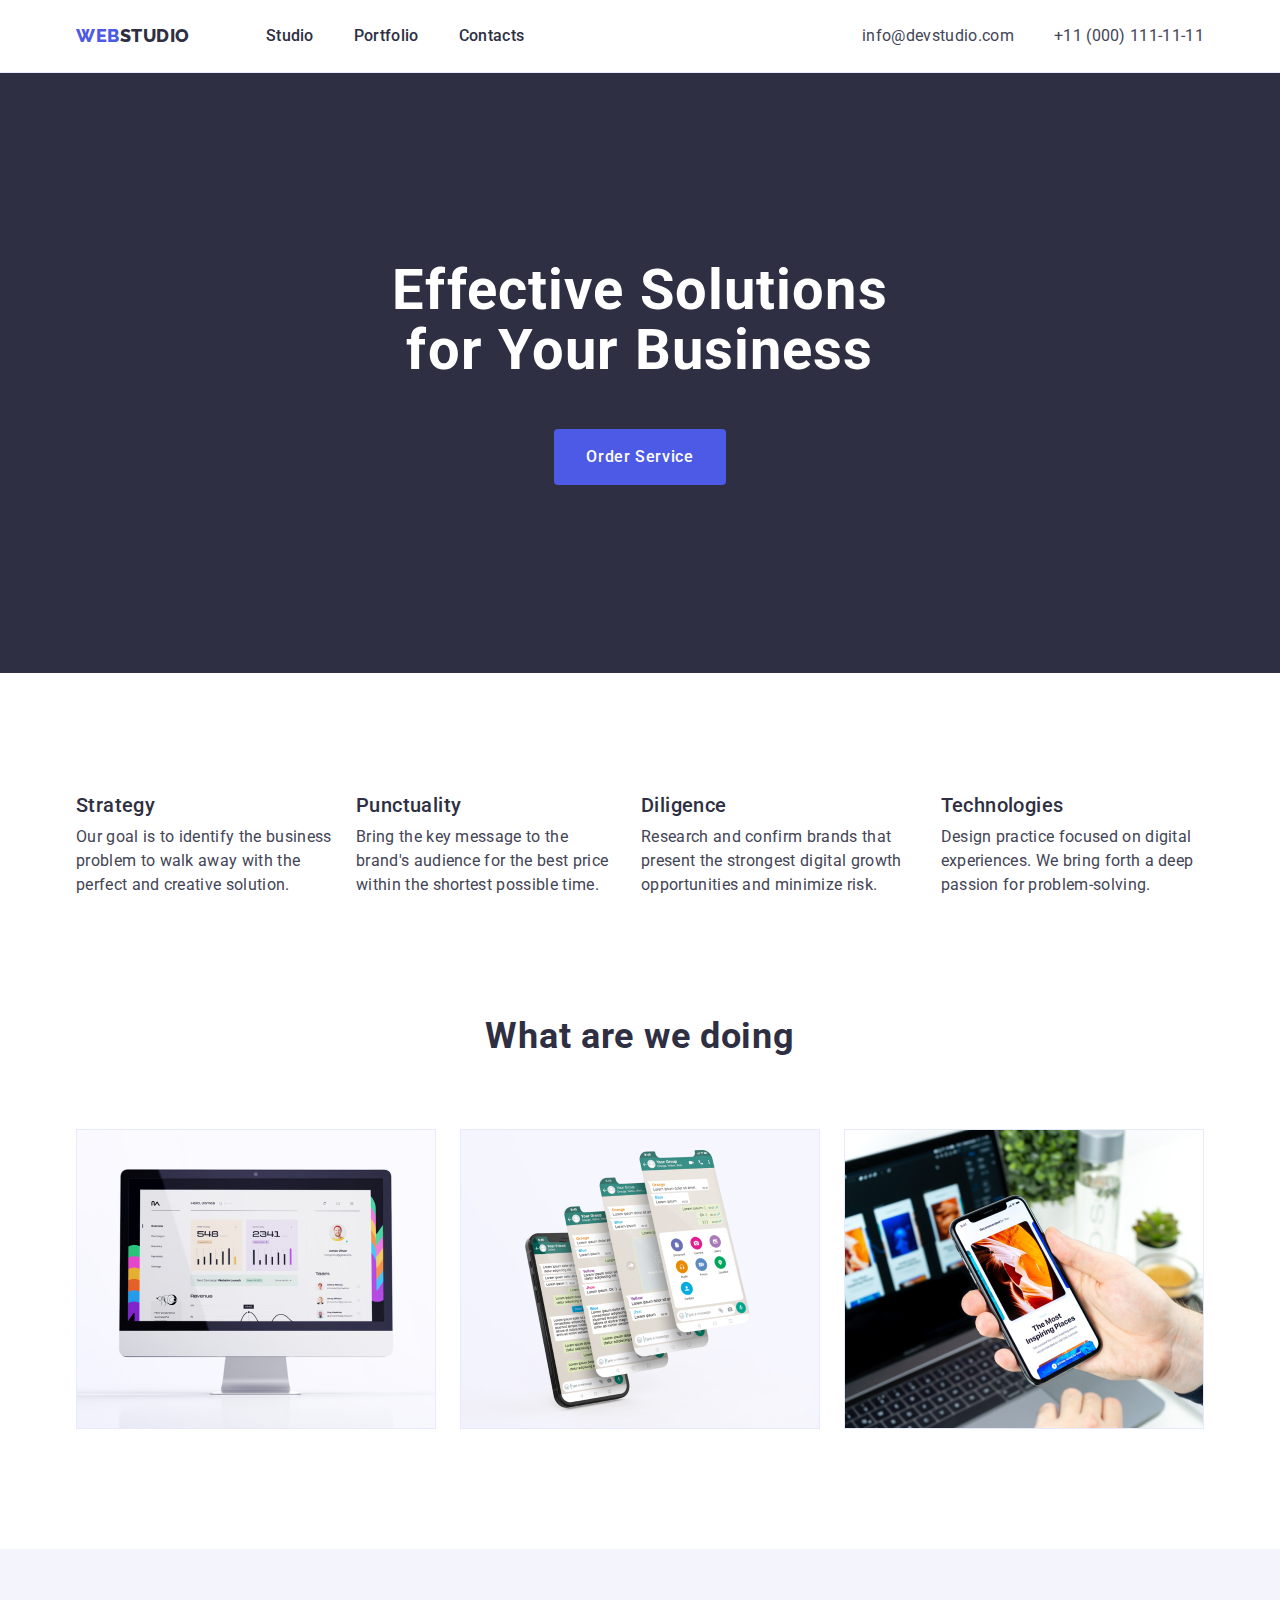
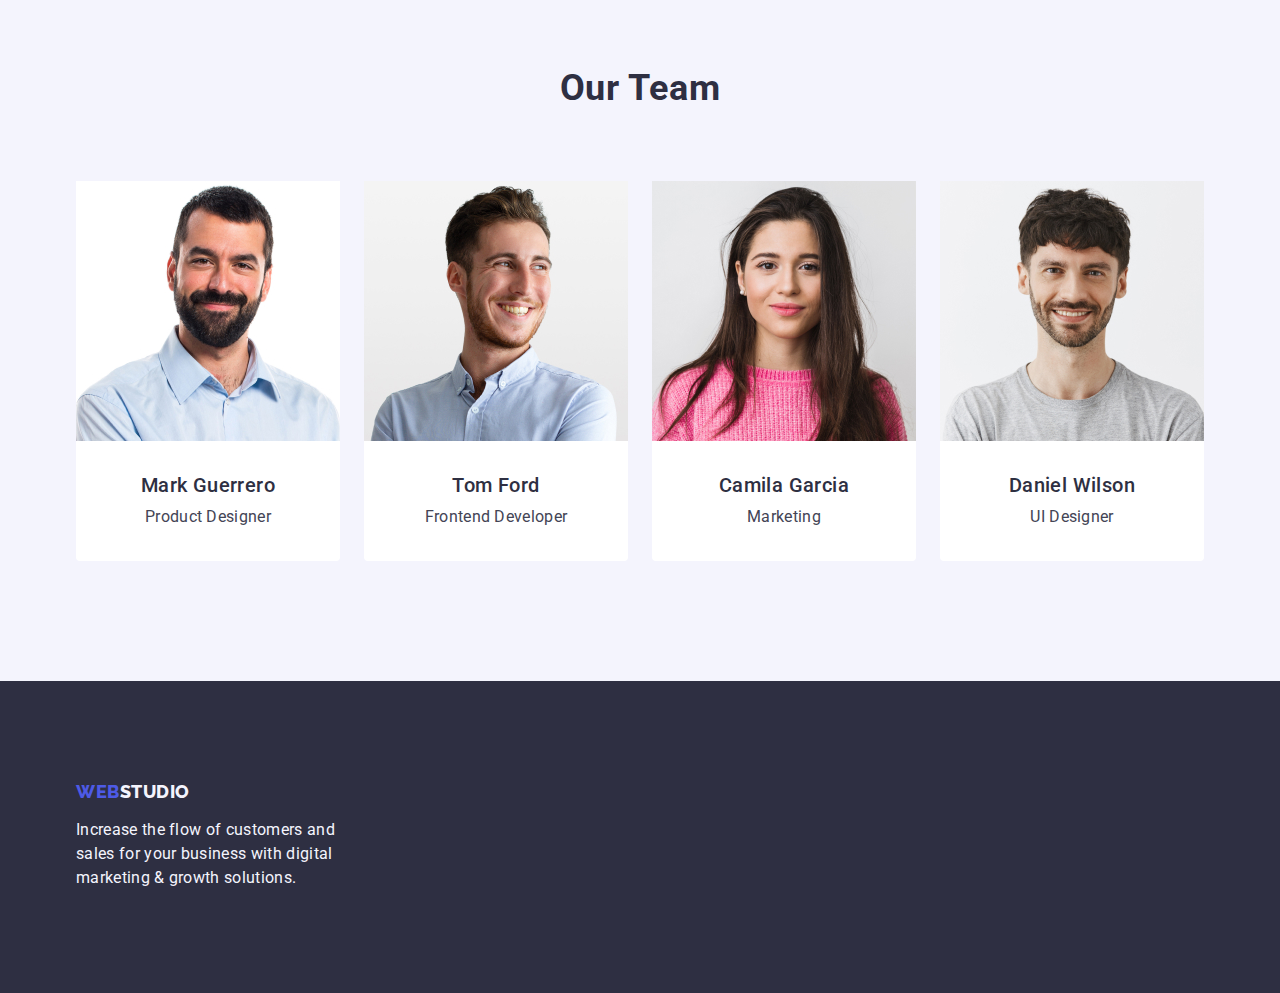
==== index.html @ be7afb0c "3" ====
<!DOCTYPE html>
<html lang="en">
<head>
    <meta charset="UTF-8">
    <meta http-equiv="X-UA-Compatible" content="IE=edge">
    <meta name="viewport" content="width=device-width, initial-scale=1.0">
    <title>Document</title>
    <link rel="preconnect" href="https://fonts.googleapis.com">
    <link rel="preconnect" href="https://fonts.gstatic.com" crossorigin>
    <link href="https://fonts.googleapis.com/css2?family=Raleway:wght@800&family=Roboto:wght@400;500;700;900&display=swap" rel="stylesheet">
    <link rel="stylesheet" href="https://cdnjs.cloudflare.com/ajax/libs/modern-normalize/1.1.0/modern-normalize.min.css">
    <link rel="stylesheet" href="./css/styles.css">
</head>
<body>
    
    <header class="main-header">

        <div class="container main-nav">
        
            <nav class="main-nav">

                <a href="./index.html" class="logo header link">Web<span class="accent">Studio</span></a>

                <ul class="site-nav list">
                    <li class="item"><a href="./index.html" class="link">Studio</a></li>
                    <li class="item"><a href="./portfolio.html" class="link">Portfolio</a></li>
                    <li class="item"><a href="" class="link">Contacts</a></li>
                </ul>

            </nav>
            
            <address class="contacts">
                <ul class="list">
                    <li class="item"><a href="mailto:info@devstudio.com" class="contact link">info@devstudio.com</a></li>
                    <li class="item"><a href="tel:+110001111111" class="contact link">+11 (000) 111-11-11</a></li>  
                </ul>                      
            </address>  
        
        </div>
        
    </header>

    <main>
        
        <section class="hero">
            <div class="container">
                <h1 class="hero-title">Effective Solutions for Your Business</h1>
                <button type="button" class="button">Order Service</button>
            </div>
        </section>        

        <section class="section features">
            <div class="container">
                <h2 class="section-title" hidden>Our advantages</h2>
                <ul class="feature-list list">
                    <li class="item">
                        <h3 class="title">Strategy</h3>
                        <p class="text">Our goal is to identify the business problem to walk away with the perfect and creative solution.</p>
                    </li>
                
                    <li class="item">
                        <h3 class="title">Punctuality</h3>
                        <p class="text">Bring the key message to the brand's audience for the best price within the shortest possible time.</p>
                    </li>
                
                    <li class="item">
                        <h3 class="title">Diligence</h3>
                        <p class="text">Research and confirm brands that present the strongest digital growth opportunities and minimize risk.</p>
                    </li>
                
                    <li class="item">
                        <h3 class="title">Technologies</h3>
                        <p class="text">Design practice focused on digital experiences. We bring forth a deep passion for problem-solving.</p>
                    </li>
                </ul>
            </div>
        </section>

        <section class="section doing">
            <div class="container">
                <h2 class="section-title">What are we doing</h2>
                <ul class="doing-list list">
                    <li class="item">
                        <img 
                        src="./images/img1.jpg" 
                        alt="Computer screen showing statistics"
                        width="360"
                        >
                    </li>

                    <li class="item">
                        <img 
                        src="./images/img2.jpg" 
                        alt="Smartphone with messenger on the screen"
                        width="360"
                        >
                    </li>

                    <li class="item">
                        <img 
                        src="./images/img3.jpg" 
                        alt="Smartphone in the hands of a peerson with a picture on the screen"
                        width="360"
                        >
                    </li>
                </ul> 
            </div>       
        </section>

        <section class="section team">
            <div class="container">
                <h2 class="section-title">Our Team</h2>
                <ul class="team-list list">
                    <li class="item">
                        <img 
                            src="./images/mark-guerrero.jpg" 
                            alt="photo portrait of Mark Guerrero"
                            width="264"                    
                        >
                        <div class="worker-card">
                            <h3 class="title">Mark Guerrero</h3>
                            <p class="text">Product Designer</p> 
                        </div>                   
                    </li>

                    <li class="item">
                        <img 
                            src="./images/tom-ford.jpg" 
                            alt="photo portrait of Tom Ford"
                            width="264"                    
                        >
                        <div class="worker-card">
                            <h3 class="title">Tom Ford</h3>
                            <p class="text">Frontend Developer</p>
                        </div>                    
                    </li>
                    
                    <li class="item">
                        <img 
                            src="./images/camila-garcia.jpg" 
                            alt="photo portrait of Camila Garcia"
                            width="264"                    
                        >
                        <div class="worker-card">
                            <h3 class="title">Camila Garcia</h3>
                            <p class="text">Marketing</p>
                        </div>                    
                    </li>

                    <li class="item">
                        <img 
                            src="./images/daniel-willson.jpg" 
                            alt="photo portrait of Daniel Wilson"
                            width="264"                    
                        >
                        <div class="worker-card">
                            <h3 class="title">Daniel Wilson</h3>
                            <p class="text">UI Designer</p> 
                        </div>                   
                    </li>
                </ul>
            </div>
        </section>

    </main>

    <footer class="footer">

        <div class="container">

            <a href="./index.html" class="logo footer link">Web<span class="accent">Studio</span></a>
            
            <p class="text footer">Increase the flow of customers and sales for your business with digital marketing & growth solutions.</p>

        </div>
    </footer>

</body>
</html>
---- css/styles.css ----
:root {
    --primary-text-color: #434455;
    --title-text-color: #2E2F42;
    --accent-color: #4D5AE5;
    --primary-white-color: #ffffff;
    --light-text-color: #F4F4FD;
    --secondary-accent-color: #404BBF;
    --border-color: #e7e9fc;
}

html {
    box-sizing: border-box;
}

*,
*::before,
*::after {
    box-sizing: inherit;
}

body {
    color: var(--primary-text-color);
    background-color: var(--primary-white-color);

    font-family: "Roboto", sans-serif;
} 

.list {
    padding: 0;
    margin: 0;
    list-style: none;
}

img {
    display: block;
}

.main-header {
    border-bottom: 1px solid var(--border-color);
}

/* logo */

.logo {
    color: var(--accent-color);

    font-family: "Raleway", sans-serif;
    font-weight: 800;
    font-size: 18px;
    line-height: 1.17;
    letter-spacing: 0.03em;
    text-transform: uppercase;
    text-decoration: none;
}

.logo .accent {
    color: var(--title-text-color);
}

.logo.header {
    margin-right: 76px;

    color: var(--accent-color);
}

.logo.footer {
    color: var(--accent-color);
}

.logo.footer .accent {
    color: var(--light-text-color);
}

/* navigation */

.main-nav {
    display: flex;
    align-items: center;
}

.site-nav {
    display: flex;
    gap: 40px;
}

/* .site-nav .item + .item {
    margin-left: 40px;
} */

.site-nav .link { 
    display: block;
    padding-top: 24px;
    padding-bottom: 24px;

    color: var(--title-text-color);

    font-weight: 500;
    font-size: 16px;
    line-height: 1.5;
    letter-spacing: 0.02em;
    text-decoration: none;
}

.site-nav .link:hover,
.site-nav .link:focus {
    color: var(--secondary-accent-color);
}

.link {
    text-decoration: none;
}

/* contacts */

.contacts {
    font-style: normal;
    margin-left: auto;
}

.contacts .list {
    display: flex;
    gap: 40px;
}

/* .contacts .list .item + .item {
    margin-left: 40px;
} */

.contact {
    color: var(--primary-text-color);

    font-size: 16px;
    line-height: 1.5;
    letter-spacing: 0.02em;
    text-decoration: none;
}

.contact:hover,
.contact:focus {
    color: var(--secondary-accent-color);
}

/* hero */

.hero {
    padding: 188px 0;
    height: 600px;

    background-color: var(--title-text-color);
    text-align: center;
}

.hero-title {
    padding-bottom: 48px;
    margin: auto;
    max-width: 496px;

    color: var(--primary-white-color);

    font-weight: 700;
    font-size: 56px;
    line-height: 1.07;    
    letter-spacing: 0.02em;  
} 

.hero .button {
    display: block;
    margin: auto;
    min-width: 169px;
    height: 56px;
    border: none;
}

.button {
    display: block;
    margin: auto;
    padding: 16px 32px;
    border-radius: 4px;
   

    color: var(--primary-white-color);
    background-color: var(--accent-color);

    font-family: inherit;
    font-weight: 500;
    font-size: 16px;
    line-height: 1.5;
    display: flex;
    align-items: center;
    letter-spacing: 0.04em;

    cursor: pointer;
}

.hero .button:hover,
.hero .button:focus {
    color: var(--primary-white-color);
    background-color: var(--secondary-accent-color);
}

.section-title {
    /* padding-bottom: 72px; */
    /* padding-top: 120px; */
    margin: 0;

    color: var(--title-text-color);

    font-weight: 700;
    font-size: 36px;
    line-height: 1.11;
    text-align: center;
    letter-spacing: 0.02em;
}

.section.features {
    /* margin-top: 120px; */
    padding: 120px 0;
}

.feature-list {
    display: flex;
    gap: 24px;
}

.feature-list .item {
    width: calc((100%-72px)/4);
    /* margin: 12px; */
}

.feature-list .title {
    color: var(--title-text-color);

    font-weight: 500;
    font-size: 20px;
    line-height: 24px;
}

.feature-list .item .text {
    margin-bottom: 0;
}

.container {
    width: 1158px;
    margin-left: auto;
    margin-right: auto;
    padding: 0 15px;
}

.title {
    margin-top: 0;
    margin-bottom: 8px;

    color: var(--title-text-color);

    font-weight: 500;
    font-size: 20px;
    line-height: 1.2;
    letter-spacing: 0.02em;
}

.section.doing {
    padding-bottom: 120px;
    padding-top: 0;
}

.doing .section-title {
    margin-bottom: 72px;
    padding-bottom: 0;
}

.doing-list {
    display: flex;
    gap: 24px;
}

.doing-list .item {
    width: calc((100%-48px)/3);
    /* margin-bottom: 120px; */
}

.team-list {
    display: flex;
    gap: 24px;
}

.team-list .item {
    width: calc((100%-72px)/4);
    border-radius: 0px 0px 4px 4px;
}

.team-list .title {
    text-align: center;
    margin-bottom: 8px;
}

.team-list .text {
    text-align: center;
    margin-bottom: 0;
}

.section.team {
    padding: 120px 0;

    background-color: var(--light-text-color);
}

.team .section-title {
    margin-bottom: 72px;
}

.worker-card {
    padding: 32px 16px;
}

.item {
    background-color: var(--primary-white-color);
}

.text {
    margin-top: 0;

    color: var(--primary-text-color);

    font-size: 16px;
    line-height: 1.5;
    letter-spacing: 0.02em;
}

.text.footer {
    width: 264px;
    margin-bottom: 0;

    color: var(--light-text-color);
}

footer {
    padding: 100px 0;
    height: 312px;

    background-color: var(--title-text-color);
}

.footer.link {
    display: inline-block;
    margin-bottom: 16px;
}

.buttons-list {
    display: flex;
    margin: auto;
    justify-content: center;
    gap: 24px;
    margin-bottom: 72px;
}

.buttons-list .button {
    display: inline-block;
    padding: 12px 24px;


    color: var(--accent-color);
    background-color: var(--light-text-color);
    border: 1px solid var(--border-color);
}

.buttons-list .button:hover,
.buttons-list .button:focus {
    color: var(--primary-white-color);
    background-color: var(--secondary-accent-color);
    border: 1px solid transparent;
}

.photo-list {
    display: flex;
    flex-wrap: wrap;
    width: 1128px;
    margin-left: auto;
    margin-right: auto;
}

.photo-list .item {
    width: 360px;
    margin-right: 24px;
    margin-bottom: 48px;
}

.photo-list .item:nth-child(3n) {
    margin-right: 0;
}

.photo-list .item:nth-last-child(-n+3) {
    margin-bottom: 0;
}

.photo-list .item .text {
    margin-bottom: 0;
}

.section.gallery {
    padding: 96px 0 120px;
}

.category {
    padding: 32px 16px;
    border: 1px solid var(--border-color);
    border-top: none;
}

.section {
    padding: 120px 0;
}
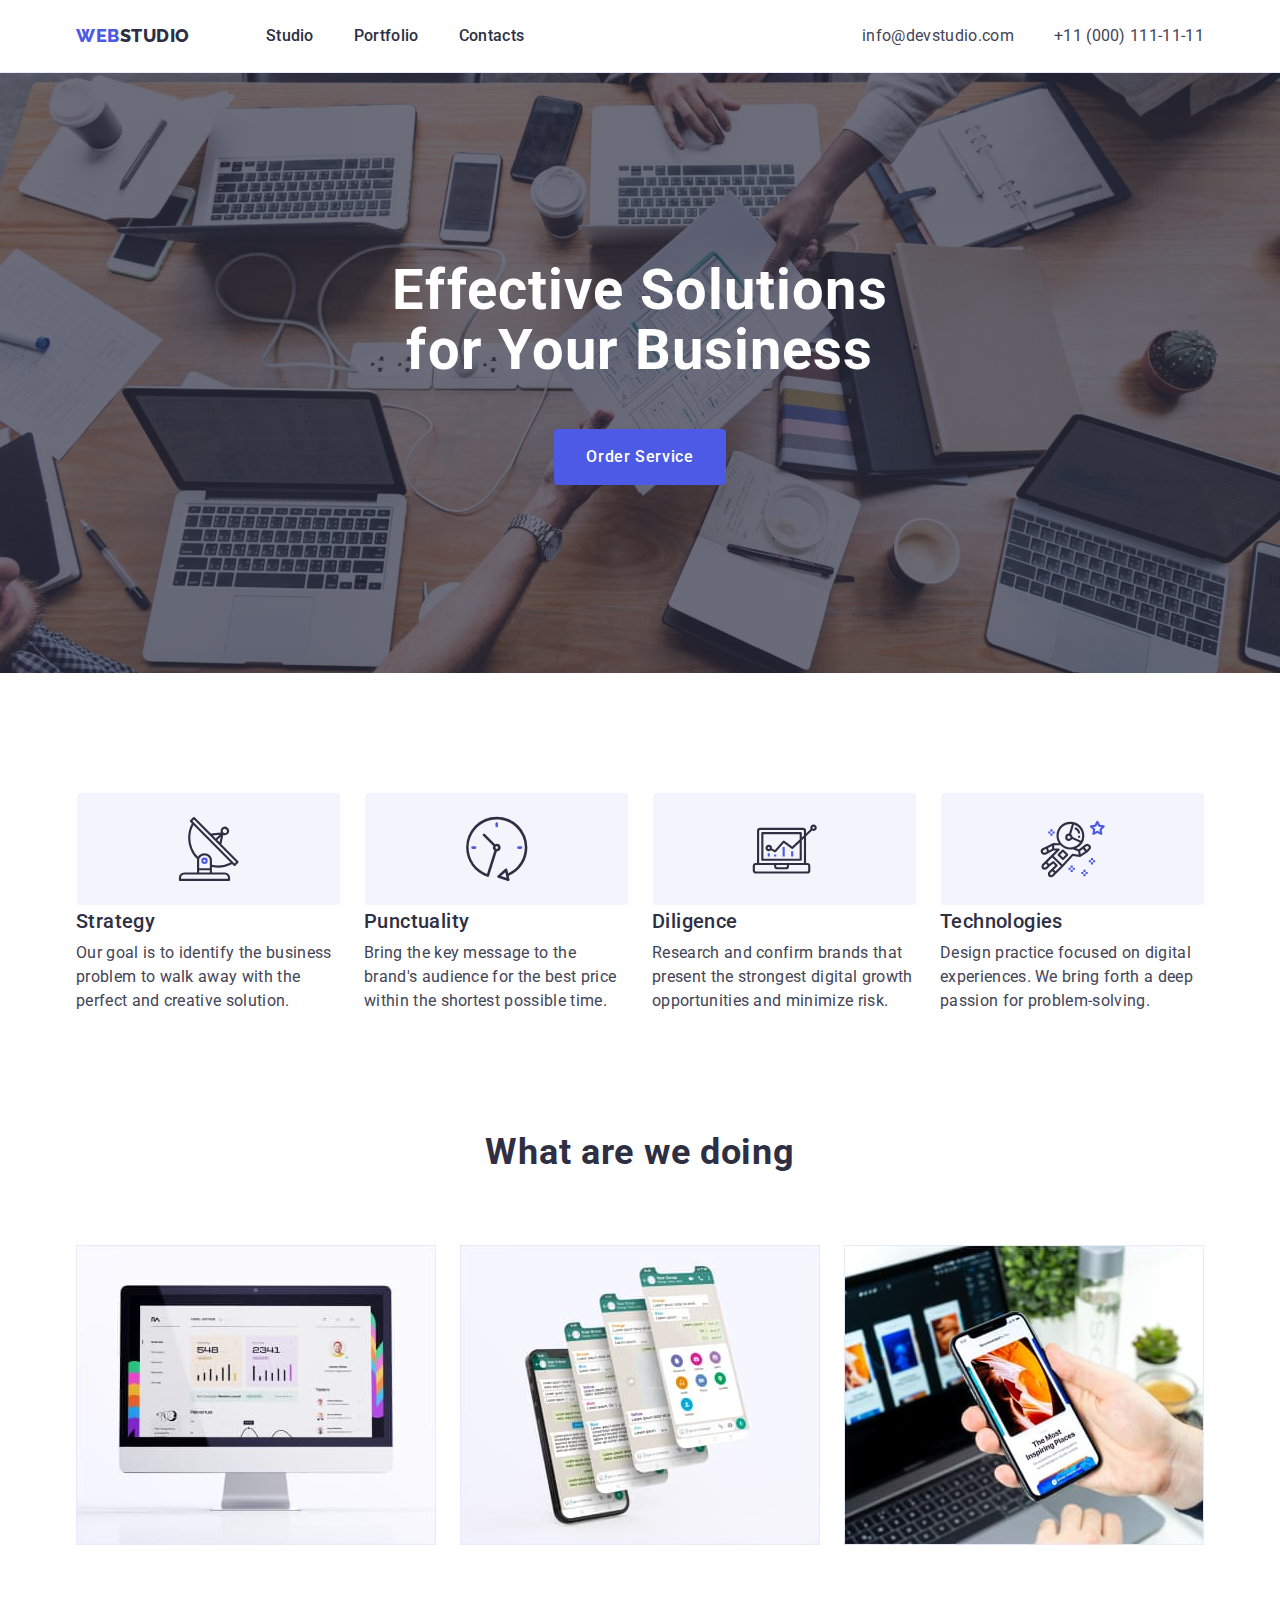
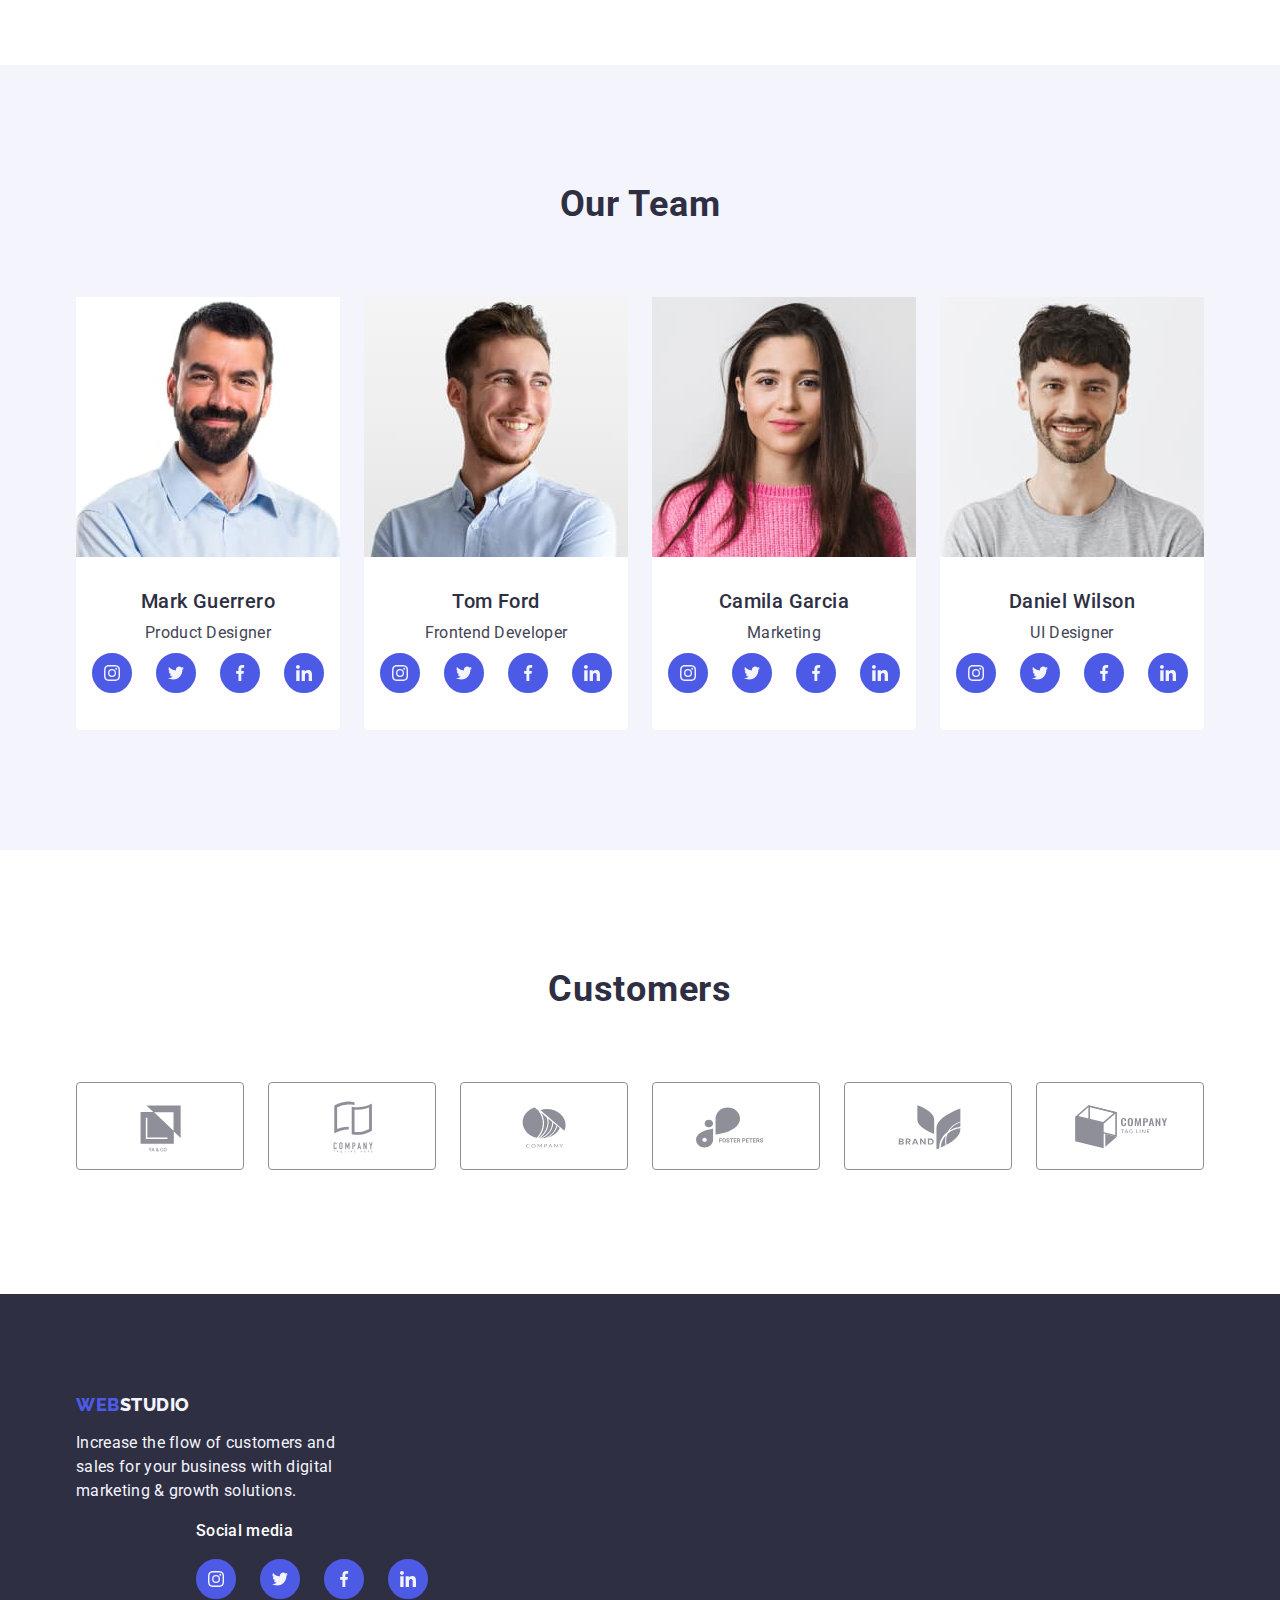
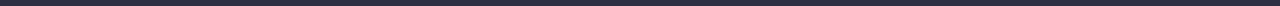
==== commit 47b11351: "+" ====
--- a/index.html
+++ b/index.html
@@ -54,21 +54,41 @@
                 <h2 class="section-title" hidden>Our advantages</h2>
                 <ul class="feature-list list">
                     <li class="item">
+                        <div>
+                            <svg class="feature-icon" width="264" height="112">
+                                <use href="./images/sprite.svg#strategy"></use>
+                            </svg>
+                        </div>
                         <h3 class="title">Strategy</h3>
                         <p class="text">Our goal is to identify the business problem to walk away with the perfect and creative solution.</p>
                     </li>
                 
                     <li class="item">
+                        <div>
+                            <svg class="feature-icon" width="264" height="112">
+                                <use href="./images/sprite.svg#punctuality"></use>
+                            </svg>
+                        </div>
                         <h3 class="title">Punctuality</h3>
                         <p class="text">Bring the key message to the brand's audience for the best price within the shortest possible time.</p>
                     </li>
                 
                     <li class="item">
+                        <div>
+                            <svg class="feature-icon" width="264" height="112">
+                                <use href="./images/sprite.svg#diligence"></use>
+                            </svg>
+                        </div>
                         <h3 class="title">Diligence</h3>
                         <p class="text">Research and confirm brands that present the strongest digital growth opportunities and minimize risk.</p>
                     </li>
                 
                     <li class="item">
+                        <div>
+                            <svg class="feature-icon" width="264" height="112">
+                                <use href="./images/sprite.svg#technologies"></use>
+                            </svg>
+                        </div>
                         <h3 class="title">Technologies</h3>
                         <p class="text">Design practice focused on digital experiences. We bring forth a deep passion for problem-solving.</p>
                     </li>
@@ -119,8 +139,42 @@
                         >
                         <div class="worker-card">
                             <h3 class="title">Mark Guerrero</h3>
-                            <p class="text">Product Designer</p> 
-                        </div>                   
+                            <p class="text">Product Designer</p>
+                            <ul class="social-list list">
+                                <li class="social-item">
+                                    <a href="">
+                                        <svg class="social-icon" width="40" height="40">
+                                            <use href="./images/sprite.svg#instagram"></use>
+                                        </svg>
+                                    </a>
+                                </li>
+
+                                <li class="social-item">
+                                    <a href="">
+                                        <svg class="social-icon" width="40" height="40">
+                                            <use href="./images/sprite.svg#twitter"></use>
+                                        </svg>
+                                    </a>
+                                </li>
+
+                                <li class="social-item">
+                                    <a href="">
+                                        <svg class="social-icon" width="40" height="40">
+                                            <use href="./images/sprite.svg#facebook"></use>
+                                        </svg>
+                                    </a>
+                                </li>
+
+                                <li class="social-item">
+                                    <a href="">
+                                        <svg class="social-icon" width="40" height="40">
+                                            <use href="./images/sprite.svg#linkedin"></use>
+                                        </svg>
+                                    </a>
+                                </li>
+                            </ul>
+                        </div>
+
                     </li>
 
                     <li class="item">
@@ -132,6 +186,39 @@
                         <div class="worker-card">
                             <h3 class="title">Tom Ford</h3>
                             <p class="text">Frontend Developer</p>
+                            <ul class="social-list list">
+                                <li class="social-item">
+                                    <a href="">
+                                        <svg class="social-icon" width="40" height="40">
+                                            <use href="./images/sprite.svg#instagram"></use>
+                                        </svg>
+                                    </a>
+                                </li>
+
+                                <li class="social-item">
+                                    <a href="">
+                                        <svg class="social-icon" width="40" height="40">
+                                            <use href="./images/sprite.svg#twitter"></use>
+                                        </svg>
+                                    </a>
+                                </li>
+
+                                <li class="social-item">
+                                    <a href="">
+                                        <svg class="social-icon" width="40" height="40">
+                                            <use href="./images/sprite.svg#facebook"></use>
+                                        </svg>
+                                    </a>
+                                </li>
+
+                                <li class="social-item">
+                                    <a href="">
+                                        <svg class="social-icon" width="40" height="40">
+                                            <use href="./images/sprite.svg#linkedin"></use>
+                                        </svg>
+                                    </a>
+                                </li>
+                            </ul>
                         </div>                    
                     </li>
                     
@@ -144,6 +231,39 @@
                         <div class="worker-card">
                             <h3 class="title">Camila Garcia</h3>
                             <p class="text">Marketing</p>
+                            <ul class="social-list list">
+                                <li class="social-item">
+                                    <a href="">
+                                        <svg class="social-icon" width="40" height="40">
+                                            <use href="./images/sprite.svg#instagram"></use>
+                                        </svg>
+                                    </a>
+                                </li>
+
+                                <li class="social-item">
+                                    <a href="">
+                                        <svg class="social-icon" width="40" height="40">
+                                            <use href="./images/sprite.svg#twitter"></use>
+                                        </svg>
+                                    </a>
+                                </li>
+
+                                <li class="social-item">
+                                    <a href="">
+                                        <svg class="social-icon" width="40" height="40">
+                                            <use href="./images/sprite.svg#facebook"></use>
+                                        </svg>
+                                    </a>
+                                </li>
+
+                                <li class="social-item">
+                                    <a href="">
+                                        <svg class="social-icon" width="40" height="40">
+                                            <use href="./images/sprite.svg#linkedin"></use>
+                                        </svg>
+                                    </a>
+                                </li>
+                            </ul>
                         </div>                    
                     </li>
 
@@ -155,13 +275,89 @@
                         >
                         <div class="worker-card">
                             <h3 class="title">Daniel Wilson</h3>
-                            <p class="text">UI Designer</p> 
+                            <p class="text">UI Designer</p>
+                            <ul class="social-list list">
+                                <li class="social-item">
+                                    <a href="">
+                                        <svg class="social-icon" width="40" height="40">
+                                            <use href="./images/sprite.svg#instagram"></use>
+                                        </svg>
+                                    </a>
+                                </li>
+
+                                <li class="social-item">
+                                    <a href="">
+                                        <svg class="social-icon" width="40" height="40">
+                                            <use href="./images/sprite.svg#twitter"></use>
+                                        </svg>
+                                    </a>
+                                </li>
+
+                                <li class="social-item">
+                                    <a href="">
+                                        <svg class="social-icon" width="40" height="40">
+                                            <use href="./images/sprite.svg#facebook"></use>
+                                        </svg>
+                                    </a>
+                                </li>
+
+                                <li class="social-item">
+                                    <a href="">
+                                        <svg class="social-icon" width="40" height="40">
+                                            <use href="./images/sprite.svg#linkedin"></use>
+                                        </svg>
+                                    </a>
+                                </li>
+                            </ul> 
                         </div>                   
                     </li>
                 </ul>
             </div>
         </section>
 
+        <section class="section client">
+            <div class="container">
+                <h2 class="section-title">Customers</h2>
+                <ul class="client-list list">
+                    <li class="item">
+                        <svg class="feature-icon" width="168" height="88">
+                            <use href="./images/sprite.svg#client1"></use>
+                        </svg>
+                    </li>
+
+                    <li class="item">
+                        <svg class="feature-icon" width="168" height="88">
+                            <use href="./images/sprite.svg#client2"></use>
+                        </svg>
+                    </li>
+
+                    <li class="item">
+                        <svg class="feature-icon" width="168" height="88">
+                            <use href="./images/sprite.svg#client3"></use>
+                        </svg>
+                    </li>
+
+                    <li class="item">
+                        <svg class="feature-icon" width="168" height="88">
+                            <use href="./images/sprite.svg#client4"></use>
+                        </svg>
+                    </li>
+
+                    <li class="item">
+                        <svg class="feature-icon" width="168" height="88">
+                            <use href="./images/sprite.svg#client5"></use>
+                        </svg>
+                    </li>
+
+                    <li class="item">
+                        <svg class="feature-icon" width="168" height="88">
+                            <use href="./images/sprite.svg#client6"></use>
+                        </svg>
+                    </li>
+                </ul> 
+            </div>       
+        </section>
+
     </main>
 
     <footer class="footer">
@@ -172,7 +368,47 @@
             
             <p class="text footer">Increase the flow of customers and sales for your business with digital marketing & growth solutions.</p>
 
+            <div class="footer-social">
+                <p class="footer-social-text">Social media</p>
+                <ul class="social-list list">
+                    <li class="social-item">
+                        <a href="">
+                            <svg class="social-icon" width="40" height="40">
+                                <use href="./images/sprite.svg#instagram"></use>
+                            </svg>
+                        </a>
+                    </li>
+
+                    <li class="social-item">
+                        <a href="">
+                            <svg class="social-icon" width="40" height="40">
+                                <use href="./images/sprite.svg#twitter"></use>
+                            </svg>
+                        </a>
+                    </li>
+
+                    <li class="social-item">
+                        <a href="">
+                            <svg class="social-icon" width="40" height="40">
+                                <use href="./images/sprite.svg#facebook"></use>
+                            </svg>
+                        </a>
+                    </li>
+
+                    <li class="social-item">
+                        <a href="">
+                            <svg class="social-icon" width="40" height="40">
+                                <use href="./images/sprite.svg#linkedin"></use>
+                            </svg>
+                        </a>
+                    </li>
+                </ul>
+            </div>
+
         </div>
+
+        
+
     </footer>
 
 </body>
--- a/css/styles.css
+++ b/css/styles.css
@@ -6,6 +6,7 @@
     --light-text-color: #F4F4FD;
     --secondary-accent-color: #404BBF;
     --border-color: #e7e9fc;
+    --light-border-color: #8E8F99;
 }
 
 html {
@@ -147,6 +148,14 @@
     height: 600px;
 
     background-color: var(--title-text-color);
+    background-image: linear-gradient(to right,
+        rgba(46, 47, 66, 0.7),
+        rgba(46, 47, 66, 0.7)),
+        url(../images/hero-img.jpg);
+    background-repeat: no-repeat;
+    background-position: center;
+    background-size: cover;
+
     text-align: center;
 }
 
@@ -217,6 +226,10 @@
     padding: 120px 0;
 }
 
+/* .feature-icon {
+
+} */
+
 .feature-list {
     display: flex;
     gap: 24px;
@@ -312,6 +325,17 @@
     padding: 32px 16px;
 }
 
+.social-list {
+    display: flex;
+    gap: 24px;
+    margin-top: 8px;
+}
+
+.social-item .social-icon:hover,
+.social-item .social-icon:focus {
+    color: var(--secondary-accent-color);
+}
+
 .item {
     background-color: var(--primary-white-color);
 }
@@ -333,7 +357,22 @@
     color: var(--light-text-color);
 }
 
+.client .section-title {
+    padding-bottom: 72px;
+}
+
+.client-list {
+    display: flex;
+    gap: 24px;
+}
+
+.client-list .feature-icon {
+    border: 1px solid var(--light-border-color);
+    border-radius: 4px;
+}
+
 footer {
+    display: flex;
     padding: 100px 0;
     height: 312px;
 
@@ -343,6 +382,28 @@
 .footer.link {
     display: inline-block;
     margin-bottom: 16px;
+}
+
+/* .footer .container {
+
+} */
+
+.footer .social-list {
+    margin-top: 0;
+}
+
+.footer-social {
+    display: block;
+    margin-left: 120px;
+}
+
+.footer-social-text {
+    color: var(--primary-white-color);
+
+    font-weight: 500;
+    font-size: 16px;
+    line-height: 1.5;
+    letter-spacing: 0.02em;
 }
 
 .buttons-list {
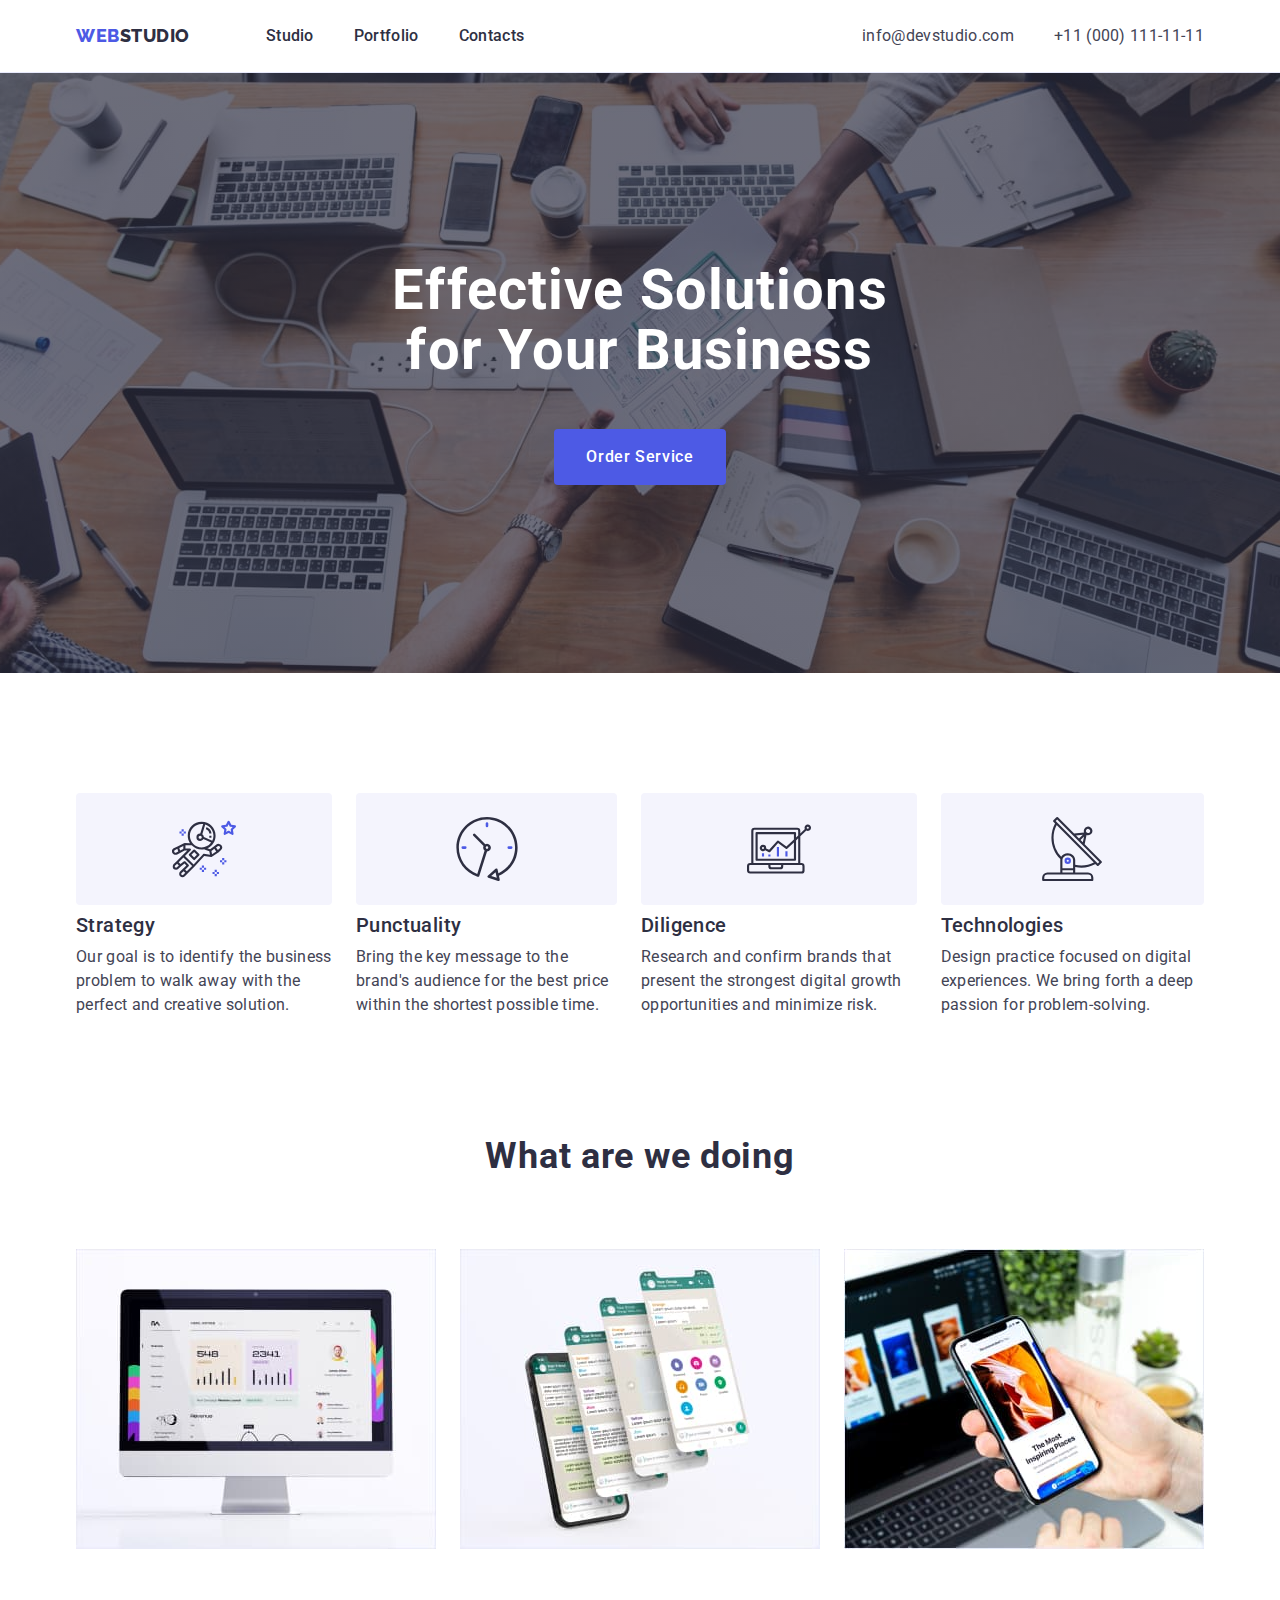
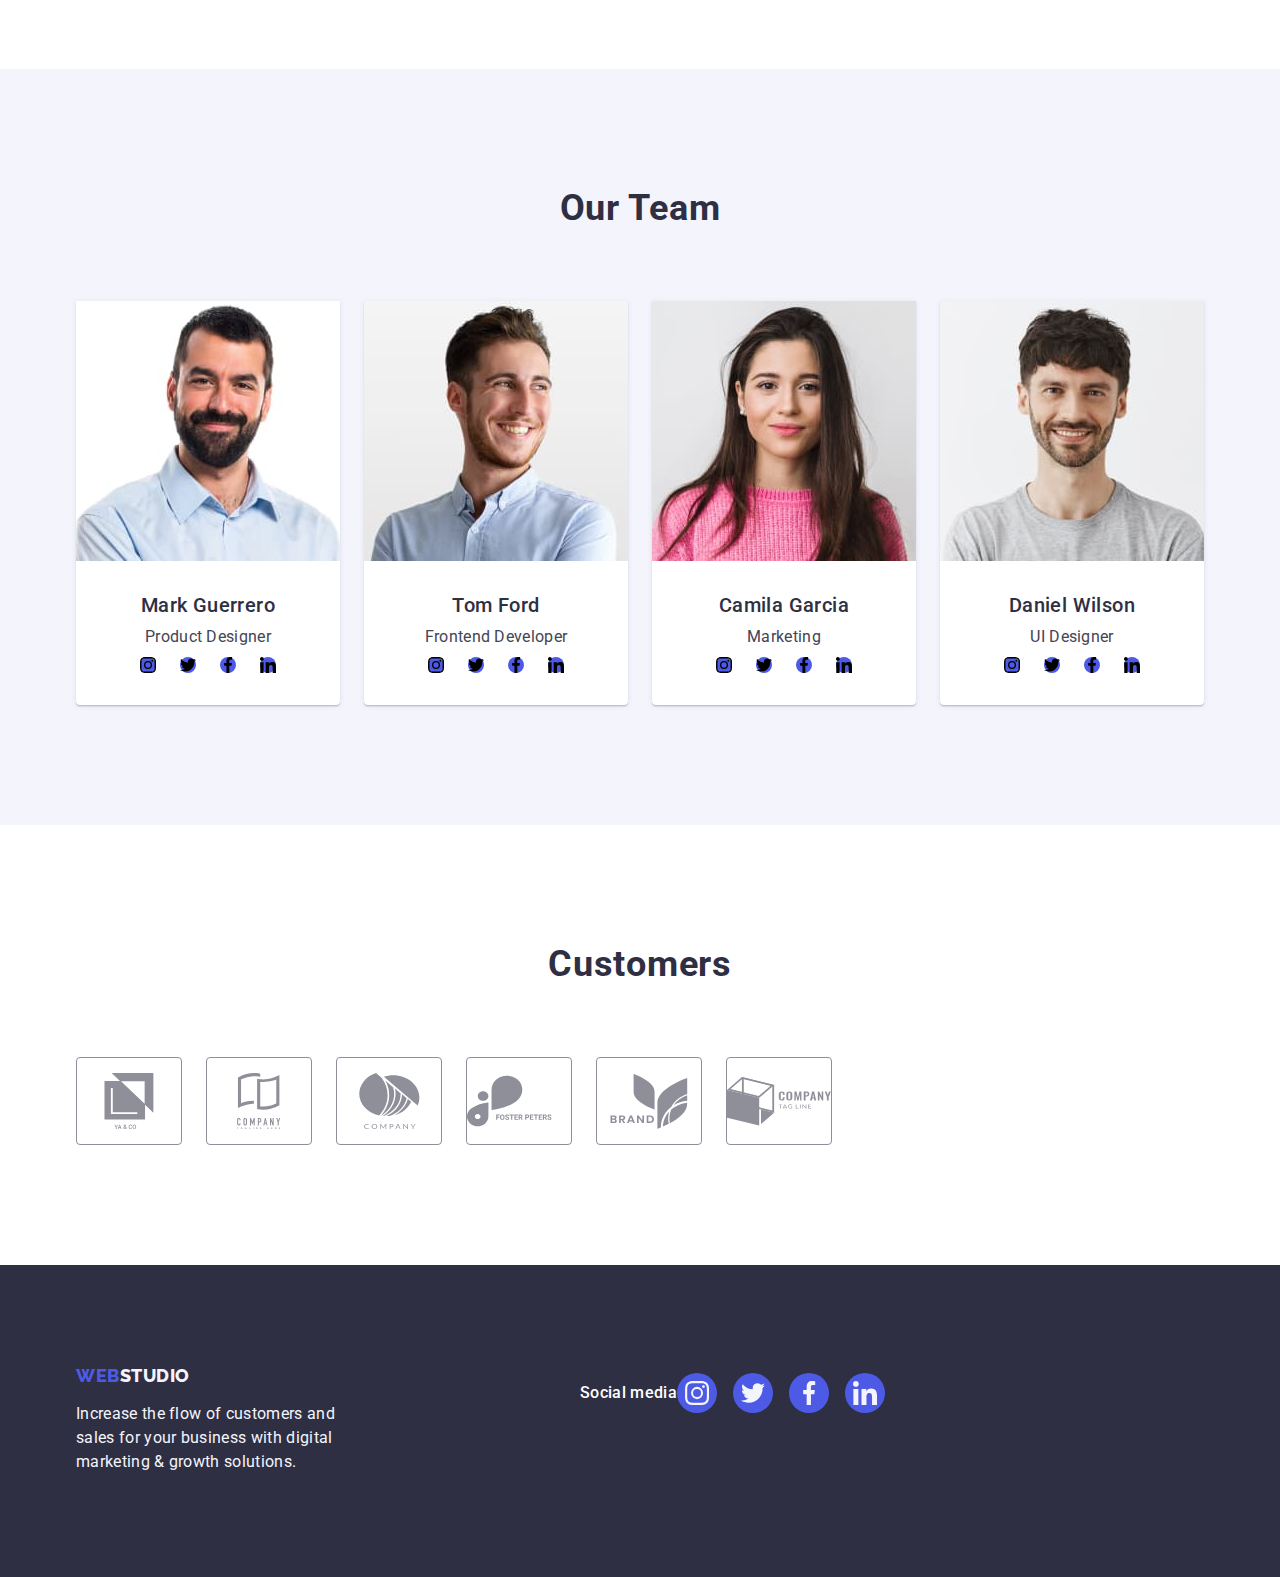
==== commit 43d111f5: "new" ====
--- a/index.html
+++ b/index.html
@@ -54,9 +54,9 @@
                 <h2 class="section-title" hidden>Our advantages</h2>
                 <ul class="feature-list list">
                     <li class="item">
-                        <div>
-                            <svg class="feature-icon" width="264" height="112">
-                                <use href="./images/sprite.svg#strategy"></use>
+                        <div class="icon-box">
+                            <svg class="feature-icon" width="64" height="64">
+                                <use href="./images/icons.svg#strategy"></use>
                             </svg>
                         </div>
                         <h3 class="title">Strategy</h3>
@@ -64,9 +64,9 @@
                     </li>
                 
                     <li class="item">
-                        <div>
-                            <svg class="feature-icon" width="264" height="112">
-                                <use href="./images/sprite.svg#punctuality"></use>
+                        <div class="icon-box">
+                            <svg class="feature-icon" width="64" height="64">
+                                <use href="./images/icons.svg#punctuality"></use>
                             </svg>
                         </div>
                         <h3 class="title">Punctuality</h3>
@@ -74,9 +74,9 @@
                     </li>
                 
                     <li class="item">
-                        <div>
-                            <svg class="feature-icon" width="264" height="112">
-                                <use href="./images/sprite.svg#diligence"></use>
+                        <div class="icon-box">
+                            <svg class="feature-icon" width="64" height="64">
+                                <use href="./images/icons.svg#diligence"></use>
                             </svg>
                         </div>
                         <h3 class="title">Diligence</h3>
@@ -84,9 +84,9 @@
                     </li>
                 
                     <li class="item">
-                        <div>
-                            <svg class="feature-icon" width="264" height="112">
-                                <use href="./images/sprite.svg#technologies"></use>
+                        <div class="icon-box">
+                            <svg class="feature-icon" width="64" height="64">
+                                <use href="./images/icons.svg#technologies"></use>
                             </svg>
                         </div>
                         <h3 class="title">Technologies</h3>
@@ -142,33 +142,33 @@
                             <p class="text">Product Designer</p>
                             <ul class="social-list list">
                                 <li class="social-item">
-                                    <a href="">
-                                        <svg class="social-icon" width="40" height="40">
-                                            <use href="./images/sprite.svg#instagram"></use>
-                                        </svg>
-                                    </a>
-                                </li>
-
-                                <li class="social-item">
-                                    <a href="">
-                                        <svg class="social-icon" width="40" height="40">
-                                            <use href="./images/sprite.svg#twitter"></use>
-                                        </svg>
-                                    </a>
-                                </li>
-
-                                <li class="social-item">
-                                    <a href="">
-                                        <svg class="social-icon" width="40" height="40">
-                                            <use href="./images/sprite.svg#facebook"></use>
-                                        </svg>
-                                    </a>
-                                </li>
-
-                                <li class="social-item">
-                                    <a href="">
-                                        <svg class="social-icon" width="40" height="40">
-                                            <use href="./images/sprite.svg#linkedin"></use>
+                                    <a href="" class="social-links">
+                                        <svg class="social-icon" width="16" height="16">
+                                            <use href="./images/icons.svg#instagram"></use>
+                                        </svg>
+                                    </a>
+                                </li>
+
+                                <li class="social-item">
+                                    <a href="" class="social-links">
+                                        <svg class="social-icon" width="16" height="16">
+                                            <use href="./images/icons.svg#twitter"></use>
+                                        </svg>
+                                    </a>
+                                </li>
+
+                                <li class="social-item">
+                                    <a href="" class="social-links">
+                                        <svg class="social-icon" width="16" height="16">
+                                            <use href="./images/icons.svg#facebook"></use>
+                                        </svg>
+                                    </a>
+                                </li>
+
+                                <li class="social-item">
+                                    <a href="" class="social-links">
+                                        <svg class="social-icon" width="16" height="16">
+                                            <use href="./images/icons.svg#linkedin"></use>
                                         </svg>
                                     </a>
                                 </li>
@@ -188,33 +188,33 @@
                             <p class="text">Frontend Developer</p>
                             <ul class="social-list list">
                                 <li class="social-item">
-                                    <a href="">
-                                        <svg class="social-icon" width="40" height="40">
-                                            <use href="./images/sprite.svg#instagram"></use>
-                                        </svg>
-                                    </a>
-                                </li>
-
-                                <li class="social-item">
-                                    <a href="">
-                                        <svg class="social-icon" width="40" height="40">
-                                            <use href="./images/sprite.svg#twitter"></use>
-                                        </svg>
-                                    </a>
-                                </li>
-
-                                <li class="social-item">
-                                    <a href="">
-                                        <svg class="social-icon" width="40" height="40">
-                                            <use href="./images/sprite.svg#facebook"></use>
-                                        </svg>
-                                    </a>
-                                </li>
-
-                                <li class="social-item">
-                                    <a href="">
-                                        <svg class="social-icon" width="40" height="40">
-                                            <use href="./images/sprite.svg#linkedin"></use>
+                                    <a href="" class="social-links">
+                                        <svg class="social-icon" width="16" height="16">
+                                            <use href="./images/icons.svg#instagram"></use>
+                                        </svg>
+                                    </a>
+                                </li>
+
+                                <li class="social-item">
+                                    <a href="" class="social-links">
+                                        <svg class="social-icon" width="16" height="16">
+                                            <use href="./images/icons.svg#twitter"></use>
+                                        </svg>
+                                    </a>
+                                </li>
+
+                                <li class="social-item">
+                                    <a href="" class="social-links">
+                                        <svg class="social-icon" width="16" height="16">
+                                            <use href="./images/icons.svg#facebook"></use>
+                                        </svg>
+                                    </a>
+                                </li>
+
+                                <li class="social-item">
+                                    <a href="" class="social-links">
+                                        <svg class="social-icon" width="16" height="16">
+                                            <use href="./images/icons.svg#linkedin"></use>
                                         </svg>
                                     </a>
                                 </li>
@@ -233,33 +233,33 @@
                             <p class="text">Marketing</p>
                             <ul class="social-list list">
                                 <li class="social-item">
-                                    <a href="">
-                                        <svg class="social-icon" width="40" height="40">
-                                            <use href="./images/sprite.svg#instagram"></use>
-                                        </svg>
-                                    </a>
-                                </li>
-
-                                <li class="social-item">
-                                    <a href="">
-                                        <svg class="social-icon" width="40" height="40">
-                                            <use href="./images/sprite.svg#twitter"></use>
-                                        </svg>
-                                    </a>
-                                </li>
-
-                                <li class="social-item">
-                                    <a href="">
-                                        <svg class="social-icon" width="40" height="40">
-                                            <use href="./images/sprite.svg#facebook"></use>
-                                        </svg>
-                                    </a>
-                                </li>
-
-                                <li class="social-item">
-                                    <a href="">
-                                        <svg class="social-icon" width="40" height="40">
-                                            <use href="./images/sprite.svg#linkedin"></use>
+                                    <a href="" class="social-links">
+                                        <svg class="social-icon" width="16" height="16">
+                                            <use href="./images/icons.svg#instagram"></use>
+                                        </svg>
+                                    </a>
+                                </li>
+
+                                <li class="social-item">
+                                    <a href="" class="social-links">
+                                        <svg class="social-icon" width="16" height="16">
+                                            <use href="./images/icons.svg#twitter"></use>
+                                        </svg>
+                                    </a>
+                                </li>
+
+                                <li class="social-item">
+                                    <a href="" class="social-links">
+                                        <svg class="social-icon" width="16" height="16">
+                                            <use href="./images/icons.svg#facebook"></use>
+                                        </svg>
+                                    </a>
+                                </li>
+
+                                <li class="social-item">
+                                    <a href="" class="social-links">
+                                        <svg class="social-icon" width="16" height="16">
+                                            <use href="./images/icons.svg#linkedin"></use>
                                         </svg>
                                     </a>
                                 </li>
@@ -278,33 +278,33 @@
                             <p class="text">UI Designer</p>
                             <ul class="social-list list">
                                 <li class="social-item">
-                                    <a href="">
-                                        <svg class="social-icon" width="40" height="40">
-                                            <use href="./images/sprite.svg#instagram"></use>
-                                        </svg>
-                                    </a>
-                                </li>
-
-                                <li class="social-item">
-                                    <a href="">
-                                        <svg class="social-icon" width="40" height="40">
-                                            <use href="./images/sprite.svg#twitter"></use>
-                                        </svg>
-                                    </a>
-                                </li>
-
-                                <li class="social-item">
-                                    <a href="">
-                                        <svg class="social-icon" width="40" height="40">
-                                            <use href="./images/sprite.svg#facebook"></use>
-                                        </svg>
-                                    </a>
-                                </li>
-
-                                <li class="social-item">
-                                    <a href="">
-                                        <svg class="social-icon" width="40" height="40">
-                                            <use href="./images/sprite.svg#linkedin"></use>
+                                    <a href="" class="social-links">
+                                        <svg class="social-icon" width="16" height="16">
+                                            <use href="./images/icons.svg#instagram"></use>
+                                        </svg>
+                                    </a>
+                                </li>
+
+                                <li class="social-item">
+                                    <a href="" class="social-links">
+                                        <svg class="social-icon" width="16" height="16">
+                                            <use href="./images/icons.svg#twitter"></use>
+                                        </svg>
+                                    </a>
+                                </li>
+
+                                <li class="social-item">
+                                    <a href="" class="social-links">
+                                        <svg class="social-icon" width="16" height="16">
+                                            <use href="./images/icons.svg#facebook"></use>
+                                        </svg>
+                                    </a>
+                                </li>
+
+                                <li class="social-item">
+                                    <a href="" class="social-links">
+                                        <svg class="social-icon" width="16" height="16">
+                                            <use href="./images/icons.svg#linkedin"></use>
                                         </svg>
                                     </a>
                                 </li>
@@ -320,39 +320,51 @@
                 <h2 class="section-title">Customers</h2>
                 <ul class="client-list list">
                     <li class="item">
-                        <svg class="feature-icon" width="168" height="88">
-                            <use href="./images/sprite.svg#client1"></use>
-                        </svg>
-                    </li>
-
-                    <li class="item">
-                        <svg class="feature-icon" width="168" height="88">
-                            <use href="./images/sprite.svg#client2"></use>
-                        </svg>
-                    </li>
-
-                    <li class="item">
-                        <svg class="feature-icon" width="168" height="88">
-                            <use href="./images/sprite.svg#client3"></use>
-                        </svg>
-                    </li>
-
-                    <li class="item">
-                        <svg class="feature-icon" width="168" height="88">
-                            <use href="./images/sprite.svg#client4"></use>
-                        </svg>
-                    </li>
-
-                    <li class="item">
-                        <svg class="feature-icon" width="168" height="88">
-                            <use href="./images/sprite.svg#client5"></use>
-                        </svg>
-                    </li>
-
-                    <li class="item">
-                        <svg class="feature-icon" width="168" height="88">
-                            <use href="./images/sprite.svg#client6"></use>
-                        </svg>
+                        <a href="" class="client-list-link">
+                            <svg class="feature-icon" width="104" height="56">
+                                <use href="./images/icons.svg#client1"></use>
+                            </svg>
+                        </a>
+                    </li>
+
+                    <li class="item">
+                        <a href="" class="client-list-link">
+                            <svg class="feature-icon" width="104" height="56">
+                                <use href="./images/icons.svg#client2"></use>
+                            </svg>
+                        </a>
+                    </li>
+
+                    <li class="item">
+                        <a href="" class="client-list-link">
+                            <svg class="feature-icon" width="104" height="56">
+                                <use href="./images/icons.svg#client3"></use>
+                            </svg>
+                        </a>
+                    </li>
+
+                    <li class="item">
+                        <a href="" class="client-list-link">
+                            <svg class="feature-icon" width="104" height="56">
+                                <use href="./images/icons.svg#client4"></use>
+                            </svg>
+                        </a>
+                    </li>
+
+                    <li class="item">
+                        <a href="" class="client-list-link">
+                            <svg class="feature-icon" width="104" height="56">
+                                <use href="./images/icons.svg#client5"></use>
+                            </svg>
+                        </a>
+                    </li>
+
+                    <li class="item">
+                        <a href="" class="client-list-link">
+                            <svg class="feature-icon" width="104" height="56">
+                                <use href="./images/icons.svg#client6"></use>
+                            </svg>
+                        </a>
                     </li>
                 </ul> 
             </div>       
@@ -364,41 +376,45 @@
 
         <div class="container">
 
-            <a href="./index.html" class="logo footer link">Web<span class="accent">Studio</span></a>
-            
-            <p class="text footer">Increase the flow of customers and sales for your business with digital marketing & growth solutions.</p>
+            <div class="footer-text-box">
+
+                <a href="./index.html" class="logo footer link">Web<span class="accent">Studio</span></a>
+                
+                <p class="text footer">Increase the flow of customers and sales for your business with digital marketing & growth solutions.</p>
+                
+            </div>
 
             <div class="footer-social">
                 <p class="footer-social-text">Social media</p>
                 <ul class="social-list list">
                     <li class="social-item">
-                        <a href="">
-                            <svg class="social-icon" width="40" height="40">
-                                <use href="./images/sprite.svg#instagram"></use>
+                        <a href="" class="footer-social-link">
+                            <svg class="social-icon" width="24" height="24">
+                                <use href="./images/icons.svg#instagram"></use>
                             </svg>
                         </a>
                     </li>
 
                     <li class="social-item">
-                        <a href="">
-                            <svg class="social-icon" width="40" height="40">
-                                <use href="./images/sprite.svg#twitter"></use>
+                        <a href="" class="footer-social-link">
+                            <svg class="social-icon" width="24" height="24">
+                                <use href="./images/icons.svg#twitter"></use>
                             </svg>
                         </a>
                     </li>
 
                     <li class="social-item">
-                        <a href="">
-                            <svg class="social-icon" width="40" height="40">
-                                <use href="./images/sprite.svg#facebook"></use>
+                        <a href="" class="footer-social-link">
+                            <svg class="social-icon" width="24" height="24">
+                                <use href="./images/icons.svg#facebook"></use>
                             </svg>
                         </a>
                     </li>
 
                     <li class="social-item">
-                        <a href="">
-                            <svg class="social-icon" width="40" height="40">
-                                <use href="./images/sprite.svg#linkedin"></use>
+                        <a href="" class="footer-social-link">
+                            <svg class="social-icon" width="24" height="24">
+                                <use href="./images/icons.svg#linkedin"></use>
                             </svg>
                         </a>
                     </li>
@@ -407,8 +423,6 @@
 
         </div>
 
-        
-
     </footer>
 
 </body>
--- a/css/styles.css
+++ b/css/styles.css
@@ -7,6 +7,7 @@
     --secondary-accent-color: #404BBF;
     --border-color: #e7e9fc;
     --light-border-color: #8E8F99;
+    --bgc-color: #31d0aa;
 }
 
 html {
@@ -38,6 +39,9 @@
 
 .main-header {
     border-bottom: 1px solid var(--border-color);
+    box-shadow: 0px 2px 1px rgba(46, 47, 66, 0.08),
+                0px 1px 1px rgba(46, 47, 66, 0.16),
+                0px 1px 6px rgba(46, 47, 66, 0.08);
 }
 
 /* logo */
@@ -146,12 +150,10 @@
 .hero {
     padding: 188px 0;
     height: 600px;
+    max-width: 1440px;
 
     background-color: var(--title-text-color);
-    background-image: linear-gradient(to right,
-        rgba(46, 47, 66, 0.7),
-        rgba(46, 47, 66, 0.7)),
-        url(../images/hero-img.jpg);
+    background-image: linear-gradient(rgba(46, 47, 66, 0.7), rgba(46, 47, 66, 0.7)), url(../images/hero-img.jpg);
     background-repeat: no-repeat;
     background-position: center;
     background-size: cover;
@@ -226,9 +228,15 @@
     padding: 120px 0;
 }
 
-/* .feature-icon {
-
-} */
+.icon-box {
+    display: flex;
+    align-items: center;
+    justify-content: center;
+    height: 112px;
+    border-radius: 4px;
+    margin-bottom: 8px;
+    background-color: var(--light-text-color);
+}
 
 .feature-list {
     display: flex;
@@ -299,6 +307,10 @@
 .team-list .item {
     width: calc((100%-72px)/4);
     border-radius: 0px 0px 4px 4px;
+
+    box-shadow: 0px 1px 6px rgba(46, 47, 66, 0.08),
+        0px 1px 1px rgba(46, 47, 66, 0.16),
+        0px 2px 1px rgba(46, 47, 66, 0.08);
 }
 
 .team-list .title {
@@ -325,16 +337,31 @@
     padding: 32px 16px;
 }
 
+.social-links {
+    display: flex;
+    align-items: center;
+    justify-content: center;
+    width: 100%;
+    height: 100%;
+    background-color: var(--accent-color);
+    border-radius: 50%;
+}
+
+.social-links:hover,
+.social-links:focus {
+    background-color: var(--secondary-accent-color);
+}
+
 .social-list {
     display: flex;
     gap: 24px;
     margin-top: 8px;
-}
-
-.social-item .social-icon:hover,
-.social-item .social-icon:focus {
-    color: var(--secondary-accent-color);
-}
+    justify-content: center;
+}
+
+
+
+
 
 .item {
     background-color: var(--primary-white-color);
@@ -358,7 +385,7 @@
 }
 
 .client .section-title {
-    padding-bottom: 72px;
+    margin-bottom: 72px;
 }
 
 .client-list {
@@ -366,9 +393,30 @@
     gap: 24px;
 }
 
-.client-list .feature-icon {
+.client-list .item {
+    height: 88px;
+}
+
+.client-list-link {
+    display: flex;
+    align-items: center;
+    justify-content: center;
+    width: 100%;
+    height: 100%;
     border: 1px solid var(--light-border-color);
     border-radius: 4px;
+
+    color: var(--light-border-color);
+}
+
+.client-list-link:hover,
+.client-list-link:focus {
+    border-color: var(--secondary-accent-color);
+    color: var(--secondary-accent-color);
+}
+
+.feature-icon {
+    fill: currentColor;
 }
 
 footer {
@@ -377,6 +425,10 @@
     height: 312px;
 
     background-color: var(--title-text-color);
+}
+
+.footer-text-box {
+    margin-right: 120px;
 }
 
 .footer.link {
@@ -384,20 +436,47 @@
     margin-bottom: 16px;
 }
 
-/* .footer .container {
-
-} */
+.footer .container {
+    display: flex;
+}
 
 .footer .social-list {
-    margin-top: 0;
+    display: flex;
+    gap: 16px;
 }
 
 .footer-social {
-    display: block;
+    display: flex;
     margin-left: 120px;
 }
 
+.footer-social .social-list .social-item {
+    width: 40px;
+    height: 40px;
+}
+
+.footer-social-link {
+    display: flex;
+    align-items: center;
+    justify-content: center;
+    width: 100%;
+    height: 100%;
+    background-color: var(--accent-color);
+    border-radius: 50%;
+}
+
+.footer-social-link:hover,
+.footer-social-link:focus {
+    background-color: var(--bgc-color);
+}
+
+.footer-social-link .social-icon {
+    fill: var(--light-text-color);
+}
+
 .footer-social-text {
+    margin-bottom: 16px;
+
     color: var(--primary-white-color);
 
     font-weight: 500;
@@ -429,6 +508,9 @@
     color: var(--primary-white-color);
     background-color: var(--secondary-accent-color);
     border: 1px solid transparent;
+    box-shadow: 0px 3px 1px rgba(0, 0, 0, 0.1),
+        0px 2px 1px rgba(0, 0, 0, 0.08),
+        0px 2px 2px rgba(0, 0, 0, 0.12);
 }
 
 .photo-list {
@@ -439,6 +521,17 @@
     margin-right: auto;
 }
 
+.photo-list .item .link {
+    display: block;
+}
+
+.photo-list .item .link:hover,
+.photo-list .item .link:focus {
+    box-shadow: 0px 1px 6px rgba(46, 47, 66, 0.08),
+        0px 1px 1px rgba(46, 47, 66, 0.16),
+        0px 2px 1px rgba(46, 47, 66, 0.08);
+}
+
 .photo-list .item {
     width: 360px;
     margin-right: 24px;
